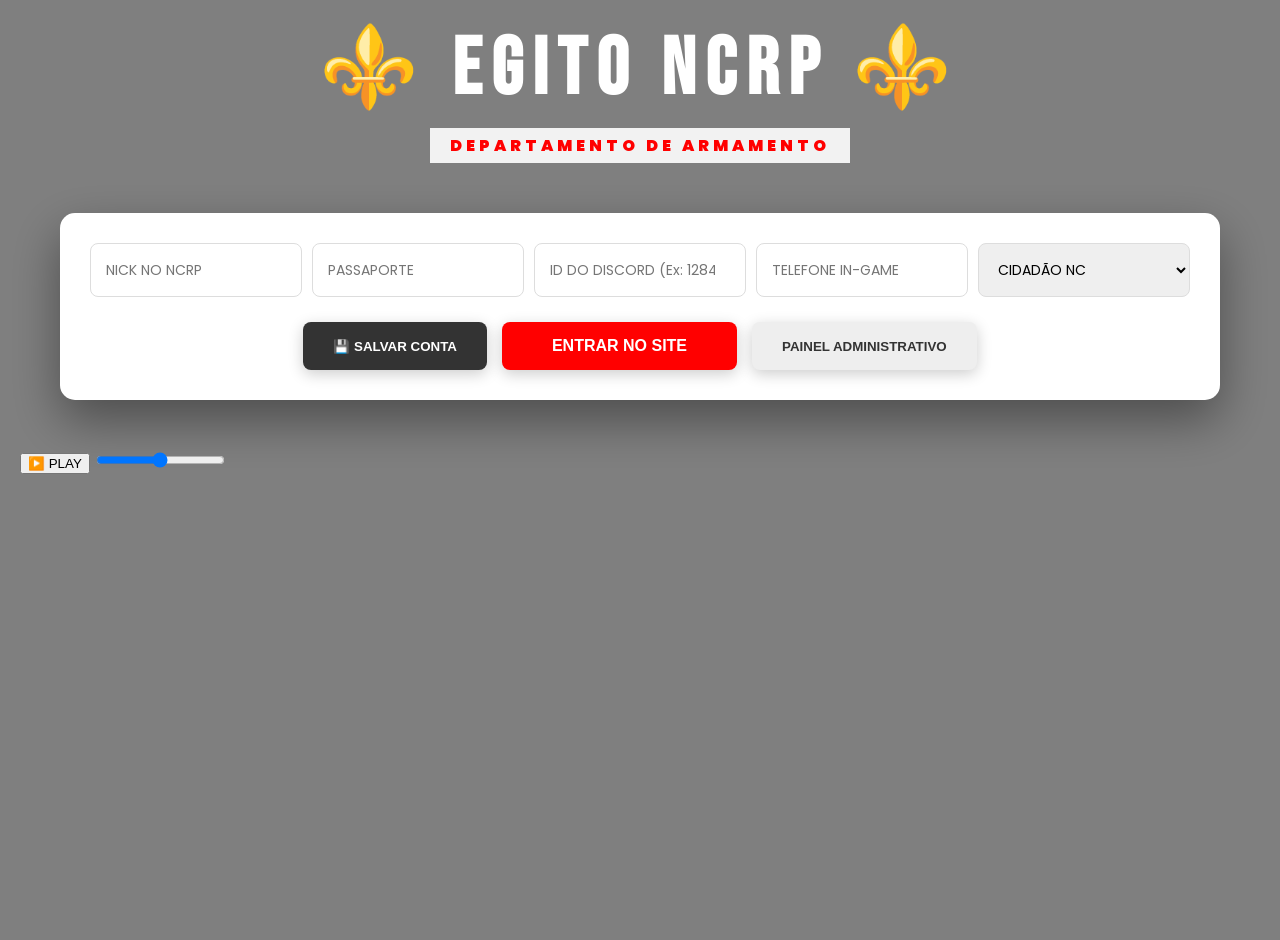
==== index.html @ a48a4aae "Add files via upload" ====
<!DOCTYPE html>
<html lang="pt-br">
<head>
    <meta charset="UTF-8">
    <meta name="viewport" content="width=device-width, initial-scale=1.0">
    <title>EGITO NCRP - ENCOMENDAS</title>
    <link href="https://fonts.googleapis.com/css2?family=Bebas+Neue&family=Poppins:wght@400;700;900&display=swap" rel="stylesheet">
    <link rel="stylesheet" href="style.css">
</head>
<body>
    <div class="overlay">
        <section id="tela-login">
            <div class="header-main">
                <h1 class="glow-text">⚜️ EGITO NCRP ⚜️</h1>
                <p class="subtitle">DEPARTAMENTO DE ARMAMENTO</p>
            </div>
            
            <div class="login-container-horizontal reveal">
                <div class="input-row">
                    <input type="text" id="l-nick" placeholder="NICK NO NCRP" onblur="reconhecerUsuario()">
                    <input type="number" id="l-pass" placeholder="PASSAPORTE">
                    <input type="number" id="l-discord" placeholder="ID DO DISCORD (Ex: 128486...)">
                    <input type="text" id="l-tel" placeholder="TELEFONE IN-GAME">
                    <select id="l-tipo">
                        <option value="cidadao">CIDADÃO NC</option>
                        <option value="aliado">ALIADO COREIA</option>
                        <option value="aliado">ALIADO CHINA</option>
                        <option value="membro">MEMBRO EGITO</option>
                    </select>
                </div>
                <div class="button-row">
                    <button class="btn-action save" onclick="salvarConta()">💾 SALVAR CONTA</button>
                    <button class="btn-action enter" onclick="entrarNoSite()">ENTRAR NO SITE</button>
                    <button class="btn-action admin" onclick="acessoPainelAdm()">PAINEL ADMINISTRATIVO</button>
                </div>
            </div>

            <div class="music-player">
                <audio id="bg-music" loop>
                    <source src="https://cdn.discordapp.com/attachments/1284882367156195389/1482640054135423196/0106_-_Dallas_Beirmar_RP_youtube.mp3?ex=69b7afa7&is=69b65e27&hm=4a527cb2f0e3f465d52aab69bd5ba0bb99fca44aaee343fca5db5878a112afc6&" type="audio/mpeg">
                </audio>
                <button id="btn-play-pause" onclick="toggleMusic()">▶️ PLAY</button>
                <input type="range" id="volume-slider" min="0" max="1" step="0.1" value="0.5" oninput="ajustarVolume(this.value)">
            </div>
        </section>

        <section id="tela-catalogo" class="hidden">
            <div class="header-main">
                <h1 class="glow-text">⚜️ EGITO NCRP ⚜️</h1>
                <p class="subtitle">DEPARTAMENTO DE ARMAMENTO</p>
            </div>
            <div class="nav-buttons">
                <button class="btn-generic" onclick="abrirCarrinho()">🛒 CARRINHO (<span id="cart-qtd">0</span>)</button>
                <button class="btn-generic" onclick="abrirMeusPedidos()">📑 MEUS PEDIDOS</button>
                <button class="btn-generic exit" onclick="location.reload()">SAIR</button>
            </div>
            <input type="text" class="search-bar" placeholder="O QUE VOCÊ PROCURA?" onkeyup="filtrarItens(this.value)">
            <div id="grid-produtos" class="grid-container"></div>
        </section>

        <section id="tela-carrinho" class="hidden">
            <div class="login-box reveal" style="width: 500px; background: white; padding: 30px; border-radius: 15px;">
                <h3 style="color:#111; font-weight:900; text-align: center;">SUA ENCOMENDA</h3>
                <div id="lista-carrinho-check"></div>
                <h2 id="total-carrinho" style="color: #ff0000; text-align: center;">TOTAL: R$ 0</h2>
                <button class="btn-action enter" style="width: 100%; margin-bottom: 10px;" onclick="confirmarEncomenda()">ENVIAR PARA O DISCORD</button>
                <button class="btn-action save" style="width: 100%;" onclick="voltarCatalogo()">ADICIONAR MAIS ITENS</button>
            </div>
        </section>

        <section id="tela-meus-pedidos" class="hidden">
            <div class="login-box reveal" style="width: 600px; background: white; padding: 30px; border-radius: 15px;">
                <h3 style="color: #111; font-weight: 900; text-align: center;">HISTÓRICO</h3>
                <div id="container-pedidos-cliente"></div>
                <button class="btn-action save" onclick="voltarCatalogo()" style="margin-top:20px; width: 100%;">VOLTAR AO CATÁLOGO</button>
            </div>
        </section>
    </div>
    <script src="script.js"></script>
</body>
</html>
---- style.css ----
/* FONTES E ANIMAÇÕES */
@keyframes fadeIn { from { opacity: 0; } to { opacity: 1; } }
@keyframes slideUp { from { transform: translateY(50px); opacity: 0; } to { transform: translateY(0); opacity: 1; } }
@keyframes glow { 0% { text-shadow: 0 0 5px #ff0000; } 50% { text-shadow: 0 0 20px #ff0000, 0 0 30px #000; } 100% { text-shadow: 0 0 5px #ff0000; } }

body {
    margin: 0;
    font-family: 'Poppins', sans-serif;
    background: url('https://cdn.discordapp.com/attachments/1284882367156195389/1482589013163376640/Egito3.png?ex=69b7801d&is=69b62e9d&hm=3377be2e8fd8d864901a255030c498ca18bee04fd9c9bc298699870b53ead263&') no-repeat center center fixed;
    background-size: cover;
    color: #111;
}

.overlay { background: rgba(0, 0, 0, 0.5); min-height: 100vh; padding: 20px; backdrop-filter: blur(5px); }
.hidden { display: none !important; }

/* TÍTULOS */
.glow-text {
    font-family: 'Bebas Neue', cursive;
    font-size: 5rem;
    color: #ffffff;
    margin: 0;
    letter-spacing: 10px;
    animation: glow 3s infinite;
    text-align: center;
}
.subtitle {
    color: #ff0000;
    font-weight: 900;
    text-transform: uppercase;
    letter-spacing: 4px;
    text-align: center;
    background: rgba(255, 255, 255, 0.9);
    padding: 5px 20px;
    margin: 10px auto;
    display: block;
    width: fit-content;
}

/* CONTAINER DE LOGIN */
.login-container-horizontal {
    background: #ffffff;
    max-width: 1100px;
    margin: 50px auto;
    padding: 30px;
    border-radius: 15px;
    box-shadow: 0 20px 50px rgba(0,0,0,0.4);
    animation: slideUp 0.8s ease;
}

.input-row {
    display: flex;
    gap: 10px;
    flex-wrap: wrap;
    justify-content: center;
    margin-bottom: 25px;
}

.input-row input, .input-row select {
    flex: 1;
    min-width: 180px;
    padding: 15px;
    border: 1px solid #ddd;
    border-radius: 8px;
    font-family: 'Poppins';
    font-size: 14px;
    transition: 0.3s;
}

.input-row input:focus {
    border-color: #ff0000;
    outline: none;
    box-shadow: 0 0 10px rgba(255,0,0,0.1);
}

.button-row {
    display: flex;
    gap: 15px;
    justify-content: center;
}

/* BOTÕES COM EFEITOS SOLICITADOS */
.btn-action, .btn-generic, .btn-add {
    position: relative;
    overflow: hidden;
    transition: all 0.3s ease;
    border: none;
    box-shadow: 0 4px 15px rgba(0,0,0,0.2);
    cursor: pointer;
}

.btn-action:hover, .btn-generic:hover, .btn-add:hover {
    transform: translateY(-3px) scale(1.02);
    box-shadow: 0 8px 25px rgba(255, 0, 0, 0.4);
    filter: brightness(1.2);
}

.btn-action::after {
    content: '';
    position: absolute;
    top: -50%;
    left: -60%;
    width: 20%;
    height: 200%;
    background: rgba(255,255,255,0.2);
    transform: rotate(30deg);
    transition: all 0.5s;
}

.btn-action:hover::after { left: 120%; }

.btn-action.save { background: #333; color: white; padding: 15px 30px; font-weight: 900; border-radius: 8px; }
.btn-action.enter { background: #ff0000; color: white; padding: 15px 50px; font-size: 16px; font-weight: 900; border-radius: 8px; }
.btn-action.admin { background: #eee; color: #333; padding: 15px 30px; font-weight: 900; border-radius: 8px; }

.btn-add {
    background: linear-gradient(45deg, #111, #333);
    color: white; padding: 10px; width: 100%; font-weight: 900; border-radius: 5px;
}

.btn-add:hover { background: linear-gradient(45deg, #ff0000, #990000); }

/* SISTEMA DE CARDS PERSONALIZADOS */
.card-produto {
    background: white; border-radius: 10px; overflow: hidden;
    transition: 0.3s; position: relative; display: flex; flex-direction: column;
}

.card-img-container { width: 100%; height: 180px; display: flex; align-items: center; justify-content: center; background: #fdfdfd; }
.card-img-container img { max-width: 90%; max-height: 90%; object-fit: contain; }

.card-layout-padrao { border-top: 5px solid #ff0000; }

.card-layout-dark-gold { background: linear-gradient(145deg, #1a1a1a, #000) !important; border: 2px solid #d4af37 !important; }
.card-layout-dark-gold h3 { text-shadow: 0 0 10px rgba(212, 175, 55, 0.5); }
.card-layout-dark-gold .btn-add { background: #d4af37 !important; color: #000 !important; }

.card-layout-modern-glass { background: rgba(255, 255, 255, 0.1) !important; backdrop-filter: blur(15px) !important; border: 1px solid rgba(255, 255, 255, 0.2) !important; }
.card-layout-modern-glass h3, .card-layout-modern-glass p { color: white !important; }

.card-layout-military { background: #2b2d2f !important; border-bottom: 5px solid #4b5320 !important; border-radius: 0px !important; }
.card-layout-military h3 { font-family: 'Courier New', monospace; text-transform: uppercase; color: #fff !important; }
.card-layout-military .btn-add { border-radius: 0px; background: #4b5320; }

.card-info { padding: 15px; text-align: center; }

/* OUTROS */
.btn-generic { background: #000; color: #fff; border: none; padding: 12px 25px; border-radius: 8px; font-weight: 900; }
.btn-generic:hover { background: #ff0000; }

.cart-item-row { display: flex; justify-content: space-between; align-items: center; padding: 10px; border-bottom: 1px solid #eee; }
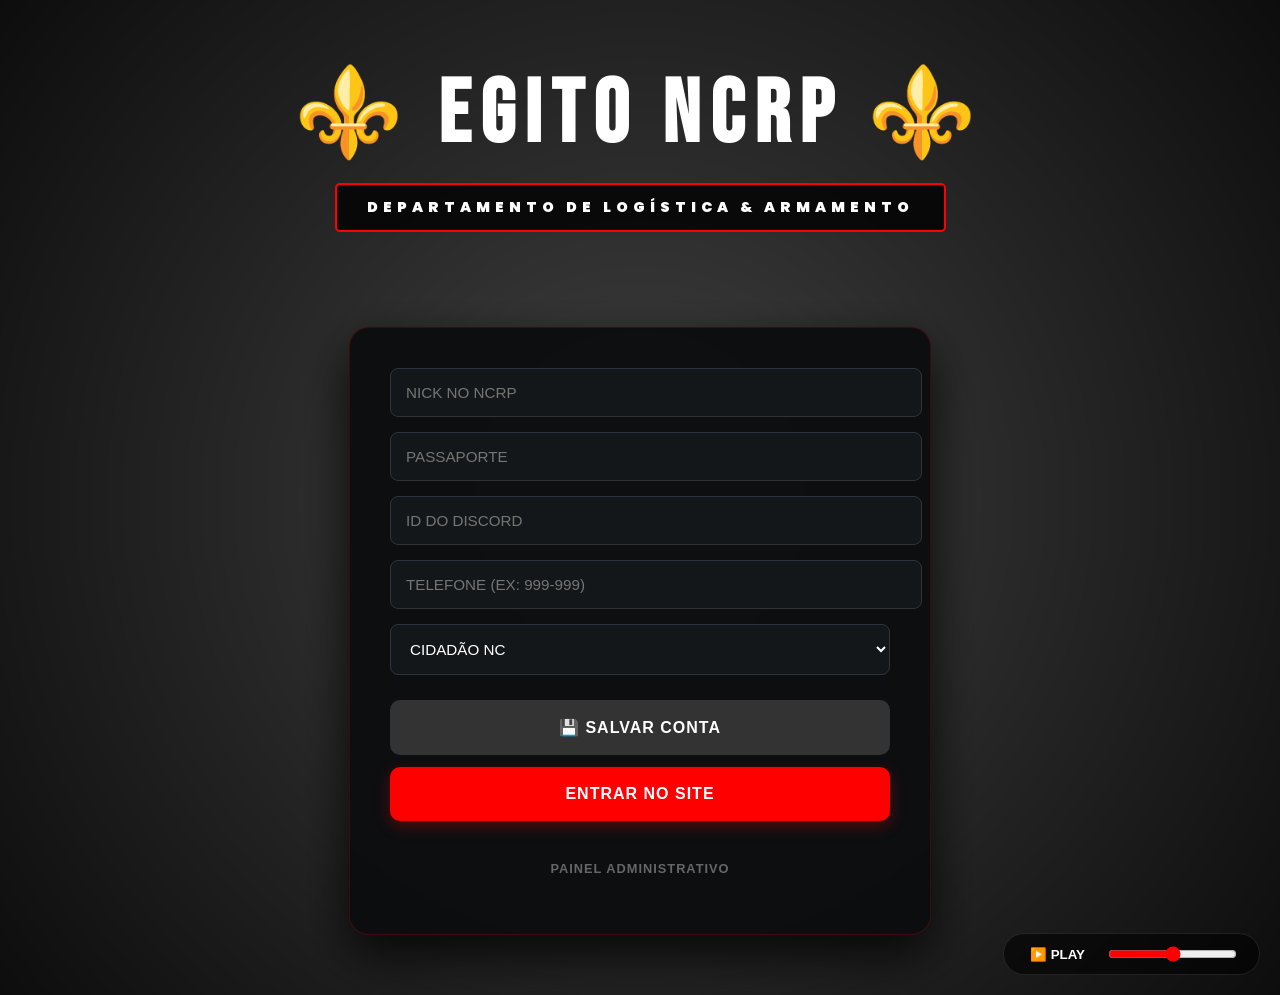
==== commit 7e3df637: "Add files via upload" ====
--- a/index.html
+++ b/index.html
@@ -4,23 +4,66 @@
     <meta charset="UTF-8">
     <meta name="viewport" content="width=device-width, initial-scale=1.0">
     <title>EGITO NCRP - ENCOMENDAS</title>
-    <link href="https://fonts.googleapis.com/css2?family=Bebas+Neue&family=Poppins:wght@400;700;900&display=swap" rel="stylesheet">
+    <link href="https://cdn.discordapp.com/attachments/1284882367156195389/1482764542047031409/Gemini_Generated_Image_sfnyqasfnyqasfny.png" rel="stylesheet">
     <link rel="stylesheet" href="style.css">
+    <style>
+        /* Imagem de Fundo */
+        body {
+            background-image: url('https://cdn.discordapp.com/attachments/1284882367156195389/1482764542047031409/Gemini_Generated_Image_sfnyqasfnyqasfny.png');
+            background-size: cover;
+            background-position: center;
+            background-repeat: no-repeat;
+            background-attachment: fixed;
+        }
+
+        /* Ajustes finos para garantir a estética de elite */
+        .feedback-form {
+            background: #f9f9f9;
+            padding: 15px;
+            border-radius: 10px;
+            margin-top: 15px;
+            border: 1px dashed #ff0000;
+        }
+        
+        .star-rating {
+            display: flex;
+            gap: 5px;
+            font-size: 20px;
+            cursor: pointer;
+            justify-content: center;
+            margin: 10px 0;
+        }
+
+        .star { color: #ccc; transition: 0.3s; }
+        .star.active { color: #ff0000; }
+
+        .status-badge {
+            padding: 5px 12px;
+            border-radius: 20px;
+            font-size: 10px;
+            font-weight: 900;
+            text-transform: uppercase;
+        }
+
+        .status-pendente { background: #ffcc00; color: #000; }
+        .status-aceito { background: #00ff00; color: #000; }
+        .status-pronta { background: #0000ff; color: #fff; }
+    </style>
 </head>
 <body>
     <div class="overlay">
         <section id="tela-login">
-            <div class="header-main">
+            <div class="header-main reveal">
                 <h1 class="glow-text">⚜️ EGITO NCRP ⚜️</h1>
-                <p class="subtitle">DEPARTAMENTO DE ARMAMENTO</p>
+                <p class="subtitle">DEPARTAMENTO DE LOGÍSTICA & ARMAMENTO</p>
             </div>
             
             <div class="login-container-horizontal reveal">
                 <div class="input-row">
                     <input type="text" id="l-nick" placeholder="NICK NO NCRP" onblur="reconhecerUsuario()">
                     <input type="number" id="l-pass" placeholder="PASSAPORTE">
-                    <input type="number" id="l-discord" placeholder="ID DO DISCORD (Ex: 128486...)">
-                    <input type="text" id="l-tel" placeholder="TELEFONE IN-GAME">
+                    <input type="number" id="l-discord" placeholder="ID DO DISCORD">
+                    <input type="text" id="l-tel" placeholder="TELEFONE (EX: 999-999)">
                     <select id="l-tipo">
                         <option value="cidadao">CIDADÃO NC</option>
                         <option value="aliado">ALIADO COREIA</option>
@@ -35,47 +78,117 @@
                 </div>
             </div>
 
-            <div class="music-player">
+            <div class="music-player reveal" style="margin-top: 20px;">
                 <audio id="bg-music" loop>
                     <source src="https://cdn.discordapp.com/attachments/1284882367156195389/1482640054135423196/0106_-_Dallas_Beirmar_RP_youtube.mp3?ex=69b7afa7&is=69b65e27&hm=4a527cb2f0e3f465d52aab69bd5ba0bb99fca44aaee343fca5db5878a112afc6&" type="audio/mpeg">
                 </audio>
-                <button id="btn-play-pause" onclick="toggleMusic()">▶️ PLAY</button>
-                <input type="range" id="volume-slider" min="0" max="1" step="0.1" value="0.5" oninput="ajustarVolume(this.value)">
+                <div style="display: flex; align-items: center; gap: 15px; background: rgba(0,0,0,0.6); padding: 10px 20px; border-radius: 50px; border: 1px solid rgba(255,255,255,0.1);">
+                    <button id="btn-play-pause" onclick="toggleMusic()" style="background: none; border: none; color: white; cursor: pointer; font-weight: bold;">▶️ PLAY</button>
+                    <input type="range" id="volume-slider" min="0" max="1" step="0.1" value="0.5" oninput="ajustarVolume(this.value)" style="cursor: pointer;">
+                </div>
             </div>
         </section>
 
         <section id="tela-catalogo" class="hidden">
             <div class="header-main">
-                <h1 class="glow-text">⚜️ EGITO NCRP ⚜️</h1>
-                <p class="subtitle">DEPARTAMENTO DE ARMAMENTO</p>
+                <h1 class="glow-text">⚜️ ARSENAL EGITO ⚜️</h1>
+                <p class="subtitle">EQUIPAMENTOS DE ALTA PERFORMANCE</p>
             </div>
+            
             <div class="nav-buttons">
                 <button class="btn-generic" onclick="abrirCarrinho()">🛒 CARRINHO (<span id="cart-qtd">0</span>)</button>
                 <button class="btn-generic" onclick="abrirMeusPedidos()">📑 MEUS PEDIDOS</button>
-                <button class="btn-generic exit" onclick="location.reload()">SAIR</button>
+                <button class="btn-generic exit" onclick="location.reload()">SAIR DA CONTA</button>
             </div>
-            <input type="text" class="search-bar" placeholder="O QUE VOCÊ PROCURA?" onkeyup="filtrarItens(this.value)">
-            <div id="grid-produtos" class="grid-container"></div>
+
+            <div style="max-width: 800px; margin: 0 auto 30px;">
+                <input type="text" class="search-bar" placeholder="🔍 PESQUISAR POR ARMAMENTO OU CALIBRE..." onkeyup="filtrarItens(this.value)">
+            </div>
+
+            <div id="grid-produtos" class="grid-container">
+                </div>
         </section>
 
         <section id="tela-carrinho" class="hidden">
-            <div class="login-box reveal" style="width: 500px; background: white; padding: 30px; border-radius: 15px;">
-                <h3 style="color:#111; font-weight:900; text-align: center;">SUA ENCOMENDA</h3>
-                <div id="lista-carrinho-check"></div>
-                <h2 id="total-carrinho" style="color: #ff0000; text-align: center;">TOTAL: R$ 0</h2>
-                <button class="btn-action enter" style="width: 100%; margin-bottom: 10px;" onclick="confirmarEncomenda()">ENVIAR PARA O DISCORD</button>
-                <button class="btn-action save" style="width: 100%;" onclick="voltarCatalogo()">ADICIONAR MAIS ITENS</button>
+            <div class="login-box reveal" style="width: 90%; max-width: 500px; background: white; padding: 30px; border-radius: 15px; margin: 20px auto;">
+                <h3 style="color:#111; font-family: 'Bebas Neue'; font-size: 2rem; text-align: center; margin-bottom: 20px;">FECHAR ENCOMENDA</h3>
+                
+                <div id="lista-carrinho-check" style="margin-bottom: 20px;">
+                    </div>
+                
+                <div style="border-top: 2px solid #eee; padding-top: 15px; margin-bottom: 25px;">
+                    <h2 id="total-carrinho" style="color: #ff0000; text-align: center; font-family: 'Bebas Neue'; font-size: 2.5rem;">TOTAL: R$ 0</h2>
+                </div>
+
+                <button class="btn-action enter" style="width: 100%; margin-bottom: 12px; height: 60px; font-size: 1.2rem;" onclick="confirmarEncomenda()">🚀 ENVIAR PEDIDO AO DISCORD</button>
+                <button class="btn-action save" style="width: 100%; background: #333;" onclick="voltarCatalogo()">➕ ADICIONAR MAIS ITENS</button>
             </div>
         </section>
 
         <section id="tela-meus-pedidos" class="hidden">
-            <div class="login-box reveal" style="width: 600px; background: white; padding: 30px; border-radius: 15px;">
-                <h3 style="color: #111; font-weight: 900; text-align: center;">HISTÓRICO</h3>
-                <div id="container-pedidos-cliente"></div>
-                <button class="btn-action save" onclick="voltarCatalogo()" style="margin-top:20px; width: 100%;">VOLTAR AO CATÁLOGO</button>
+            <div class="login-box reveal" style="width: 90%; max-width: 600px; background: white; padding: 30px; border-radius: 15px; margin: 20px auto;">
+                <h3 style="color: #111; font-family: 'Bebas Neue'; font-size: 2rem; text-align: center;">MEU HISTÓRICO</h3>
+                
+                <div id="container-pedidos-cliente" style="margin-top: 20px;">
+                    </div>
+
+                <div id="feedback-section" class="feedback-form" style="display:none;">
+                    <h4 style="text-align: center; margin: 0; color: #111; font-size: 14px;">AVALIE NOSSO SERVIÇO</h4>
+                    <div class="star-rating">
+                        <span class="star" onclick="setStar(1)">★</span>
+                        <span class="star" onclick="setStar(2)">★</span>
+                        <span class="star" onclick="setStar(3)">★</span>
+                        <span class="star" onclick="setStar(4)">★</span>
+                        <span class="star" onclick="setStar(5)">★</span>
+                    </div>
+                    <textarea id="feedback-text" placeholder="Deixe um elogio ou sugestão..." style="width: 100%; border-radius: 5px; border: 1px solid #ddd; padding: 8px; font-family: 'Poppins'; font-size: 12px;"></textarea>
+                    <button onclick="enviarFeedback()" style="width: 100%; background: #ff0000; color: white; border: none; padding: 10px; margin-top: 10px; border-radius: 5px; font-weight: bold; cursor: pointer;">ENVIAR FEEDBACK</button>
+                </div>
+
+                <button class="btn-action save" onclick="voltarCatalogo()" style="margin-top:25px; width: 100%;">VOLTAR AO CATÁLOGO</button>
             </div>
         </section>
     </div>
+
+    <script>
+        let currentStars = 0;
+        
+        function setStar(n) {
+            currentStars = n;
+            const stars = document.querySelectorAll('.star');
+            stars.forEach((s, i) => {
+                s.classList.toggle('active', i < n);
+            });
+        }
+
+        function enviarFeedback() {
+            const texto = document.getElementById('feedback-text').value;
+            const nick = document.getElementById('l-nick').value || "Anônimo";
+            
+            if(currentStars === 0) return alert("Por favor, selecione as estrelas!");
+
+            const feedbacks = JSON.parse(localStorage.getItem('feedbacks')) || [];
+            feedbacks.push({
+                usuario: nick,
+                estrelas: currentStars,
+                texto: texto,
+                data: new Date().toLocaleDateString()
+            });
+
+            localStorage.setItem('feedbacks', JSON.stringify(feedbacks));
+            alert("⭐⭐⭐⭐⭐\nObrigado pelo seu feedback!");
+            document.getElementById('feedback-section').style.display = 'none';
+        }
+
+        // Mostrar a seção de feedback se houver pedidos
+        function checkFeedbackDisplay() {
+            const pedidos = JSON.parse(localStorage.getItem('encomendas')) || [];
+            if(pedidos.length > 0) {
+                document.getElementById('feedback-section').style.display = 'block';
+            }
+        }
+    </script>
+    
     <script src="script.js"></script>
 </body>
 </html>
--- a/style.css
+++ b/style.css
@@ -1,151 +1,275 @@
 /* FONTES E ANIMAÇÕES */
+@import url('https://fonts.googleapis.com/css2?family=Bebas+Neue&family=Poppins:wght@400;700;900&display=swap');
+
 @keyframes fadeIn { from { opacity: 0; } to { opacity: 1; } }
 @keyframes slideUp { from { transform: translateY(50px); opacity: 0; } to { transform: translateY(0); opacity: 1; } }
-@keyframes glow { 0% { text-shadow: 0 0 5px #ff0000; } 50% { text-shadow: 0 0 20px #ff0000, 0 0 30px #000; } 100% { text-shadow: 0 0 5px #ff0000; } }
-
+@keyframes pulseRed { 0% { box-shadow: 0 0 5px #ff0000; } 50% { box-shadow: 0 0 20px #ff0000; } 100% { box-shadow: 0 0 5px #ff0000; } }
+
+/* ANIMAÇÃO RGB SINCRONIZADA */
+@keyframes rgbText {
+    0% { color: #ff0000; text-shadow: 0 0 15px rgba(255,0,0,0.6); }
+    33% { color: #00ff00; text-shadow: 0 0 15px rgba(0,255,0,0.6); }
+    66% { color: #0000ff; text-shadow: 0 0 15px rgba(0,0,255,0.6); }
+    100% { color: #ff0000; text-shadow: 0 0 15px rgba(255,0,0,0.6); }
+}
+
+.rgb-animate {
+    animation: rgbText 3s infinite linear !important;
+}
+
+/* BASE DO SITE */
 body {
     margin: 0;
     font-family: 'Poppins', sans-serif;
-    background: url('https://cdn.discordapp.com/attachments/1284882367156195389/1482589013163376640/Egito3.png?ex=69b7801d&is=69b62e9d&hm=3377be2e8fd8d864901a255030c498ca18bee04fd9c9bc298699870b53ead263&') no-repeat center center fixed;
+    background: url('https://cdn.discordapp.com/attachments/1284882367156195389/1482589013163376640/Egito3.png') no-repeat center center fixed;
     background-size: cover;
-    color: #111;
-}
-
-.overlay { background: rgba(0, 0, 0, 0.5); min-height: 100vh; padding: 20px; backdrop-filter: blur(5px); }
+    color: #fff;
+    overflow-x: hidden;
+}
+
+.overlay { 
+    background: radial-gradient(circle, rgba(0,0,0,0.75) 0%, rgba(0,0,0,0.95) 100%);
+    min-height: 100vh; 
+    padding: 20px; 
+    backdrop-filter: blur(8px); 
+}
+
 .hidden { display: none !important; }
 
-/* TÍTULOS */
+/* CABEÇALHO */
+.header-main {
+    text-align: center;
+    padding: 40px 0;
+    animation: fadeIn 1.5s ease;
+}
+
 .glow-text {
     font-family: 'Bebas Neue', cursive;
-    font-size: 5rem;
-    color: #ffffff;
+    font-size: clamp(3rem, 10vw, 5.5rem);
     margin: 0;
     letter-spacing: 10px;
-    animation: glow 3s infinite;
-    text-align: center;
-}
+    animation: rgbText 3s infinite linear;
+    text-transform: uppercase;
+}
+
 .subtitle {
-    color: #ff0000;
+    color: #fff;
     font-weight: 900;
     text-transform: uppercase;
-    letter-spacing: 4px;
-    text-align: center;
-    background: rgba(255, 255, 255, 0.9);
-    padding: 5px 20px;
-    margin: 10px auto;
+    letter-spacing: 5px;
+    background: rgba(0, 0, 0, 0.8);
+    padding: 12px 30px;
+    margin: 15px auto;
     display: block;
     width: fit-content;
-}
-
-/* CONTAINER DE LOGIN */
+    border: 2px solid #ff0000;
+    animation: pulseRed 2s infinite;
+    border-radius: 5px;
+    font-size: 0.9rem;
+}
+
+/* LOGIN CONTAINER */
 .login-container-horizontal {
-    background: #ffffff;
-    max-width: 1100px;
-    margin: 50px auto;
-    padding: 30px;
+    background: rgba(11, 13, 15, 0.95);
+    max-width: 500px;
+    margin: 40px auto;
+    padding: 40px;
+    border-radius: 20px;
+    box-shadow: 0 20px 50px rgba(0,0,0,0.8);
+    border: 1px solid rgba(255, 0, 0, 0.2);
+    animation: slideUp 0.8s cubic-bezier(0.17, 0.67, 0.83, 0.67);
+    text-align: center;
+}
+
+.input-row {
+    display: flex;
+    flex-direction: column;
+    gap: 15px;
+    margin-bottom: 25px;
+}
+
+.input-row input, .input-row select {
+    width: 100%;
+    padding: 15px;
+    background: #14171a;
+    border: 1px solid #2d333b;
+    border-radius: 8px;
+    color: #fff;
+    font-size: 0.95rem;
+    outline: none;
+    transition: 0.3s;
+}
+
+.input-row input:focus, .input-row select:focus { 
+    border-color: #ff0000; 
+    background: #000;
+    box-shadow: 0 0 10px rgba(255,0,0,0.2);
+}
+
+/* BOTÕES DE AÇÃO */
+.button-row {
+    display: flex;
+    flex-direction: column;
+    gap: 12px;
+}
+
+.btn-action {
+    width: 100%;
+    padding: 18px;
+    border-radius: 10px;
+    border: none;
+    font-weight: 900;
+    text-transform: uppercase;
+    cursor: pointer;
+    transition: 0.3s all ease;
+    font-size: 1rem;
+    letter-spacing: 1px;
+}
+
+.btn-action.save { background: #333; color: white; }
+.btn-action.save:hover { background: #444; }
+
+.btn-action.enter { 
+    background: #ff0000; 
+    color: white; 
+    box-shadow: 0 5px 15px rgba(255,0,0,0.3);
+}
+.btn-action.enter:hover { 
+    background: #fff; 
+    color: #ff0000; 
+    transform: scale(1.02);
+}
+
+.btn-action.admin { 
+    background: transparent; 
+    color: #666; 
+    font-size: 0.8rem;
+    margin-top: 10px;
+}
+.btn-action.admin:hover { color: #ff0000; }
+
+/* GRID DE PRODUTOS */
+.grid-container {
+    display: grid;
+    grid-template-columns: repeat(auto-fill, minmax(280px, 1fr));
+    gap: 30px;
+    padding: 20px;
+    max-width: 1300px;
+    margin: 0 auto;
+}
+
+.card-produto {
+    background: rgba(10, 12, 16, 0.9);
     border-radius: 15px;
-    box-shadow: 0 20px 50px rgba(0,0,0,0.4);
-    animation: slideUp 0.8s ease;
-}
-
-.input-row {
-    display: flex;
-    gap: 10px;
-    flex-wrap: wrap;
-    justify-content: center;
-    margin-bottom: 25px;
-}
-
-.input-row input, .input-row select {
-    flex: 1;
-    min-width: 180px;
-    padding: 15px;
-    border: 1px solid #ddd;
-    border-radius: 8px;
-    font-family: 'Poppins';
-    font-size: 14px;
-    transition: 0.3s;
-}
-
-.input-row input:focus {
-    border-color: #ff0000;
-    outline: none;
-    box-shadow: 0 0 10px rgba(255,0,0,0.1);
-}
-
-.button-row {
-    display: flex;
-    gap: 15px;
-    justify-content: center;
-}
-
-/* BOTÕES COM EFEITOS SOLICITADOS */
-.btn-action, .btn-generic, .btn-add {
+    border: 1px solid #21262d;
+    transition: 0.4s cubic-bezier(0.175, 0.885, 0.32, 1.275);
+    display: flex;
+    flex-direction: column;
     position: relative;
     overflow: hidden;
-    transition: all 0.3s ease;
-    border: none;
-    box-shadow: 0 4px 15px rgba(0,0,0,0.2);
+}
+
+.card-produto:hover {
+    transform: translateY(-10px);
+    border-color: #ff0000;
+    box-shadow: 0 10px 30px rgba(255,0,0,0.2);
+}
+
+.card-img-container {
+    height: 200px;
+    overflow: hidden;
+    background: #000;
+}
+
+.card-img-container img {
+    width: 100%;
+    height: 100%;
+    object-fit: contain;
+    transition: 0.5s;
+}
+
+.card-info { padding: 20px; text-align: center; }
+.card-info h3 { font-family: 'Bebas Neue'; font-size: 1.8rem; margin: 0; }
+
+.price-box { margin: 15px 0; }
+.main-price { font-size: 1.6rem; font-weight: 900; color: #00ff00; margin: 0; }
+.pix-tag { font-size: 10px; color: #888; text-transform: uppercase; }
+
+/* BARRA DE PESQUISA E NAV */
+.search-bar {
+    width: 100%;
+    padding: 15px 25px;
+    background: rgba(255,255,255,0.05);
+    border: 1px solid #333;
+    border-radius: 50px;
+    color: #fff;
+    font-size: 1rem;
+    outline: none;
+    margin-bottom: 30px;
+    transition: 0.3s;
+}
+.search-bar:focus { border-color: #ff0000; background: rgba(255,255,255,0.1); }
+
+.nav-buttons {
+    display: flex;
+    justify-content: center;
+    gap: 15px;
+    margin-bottom: 30px;
+    flex-wrap: wrap;
+}
+
+.btn-generic {
+    background: #1a1d21;
+    color: white;
+    padding: 10px 20px;
+    border-radius: 5px;
+    border: 1px solid #333;
     cursor: pointer;
-}
-
-.btn-action:hover, .btn-generic:hover, .btn-add:hover {
-    transform: translateY(-3px) scale(1.02);
-    box-shadow: 0 8px 25px rgba(255, 0, 0, 0.4);
-    filter: brightness(1.2);
-}
-
-.btn-action::after {
-    content: '';
-    position: absolute;
-    top: -50%;
-    left: -60%;
-    width: 20%;
-    height: 200%;
-    background: rgba(255,255,255,0.2);
-    transform: rotate(30deg);
-    transition: all 0.5s;
-}
-
-.btn-action:hover::after { left: 120%; }
-
-.btn-action.save { background: #333; color: white; padding: 15px 30px; font-weight: 900; border-radius: 8px; }
-.btn-action.enter { background: #ff0000; color: white; padding: 15px 50px; font-size: 16px; font-weight: 900; border-radius: 8px; }
-.btn-action.admin { background: #eee; color: #333; padding: 15px 30px; font-weight: 900; border-radius: 8px; }
-
-.btn-add {
-    background: linear-gradient(45deg, #111, #333);
-    color: white; padding: 10px; width: 100%; font-weight: 900; border-radius: 5px;
-}
-
-.btn-add:hover { background: linear-gradient(45deg, #ff0000, #990000); }
-
-/* SISTEMA DE CARDS PERSONALIZADOS */
-.card-produto {
-    background: white; border-radius: 10px; overflow: hidden;
-    transition: 0.3s; position: relative; display: flex; flex-direction: column;
-}
-
-.card-img-container { width: 100%; height: 180px; display: flex; align-items: center; justify-content: center; background: #fdfdfd; }
-.card-img-container img { max-width: 90%; max-height: 90%; object-fit: contain; }
-
-.card-layout-padrao { border-top: 5px solid #ff0000; }
-
-.card-layout-dark-gold { background: linear-gradient(145deg, #1a1a1a, #000) !important; border: 2px solid #d4af37 !important; }
-.card-layout-dark-gold h3 { text-shadow: 0 0 10px rgba(212, 175, 55, 0.5); }
-.card-layout-dark-gold .btn-add { background: #d4af37 !important; color: #000 !important; }
-
-.card-layout-modern-glass { background: rgba(255, 255, 255, 0.1) !important; backdrop-filter: blur(15px) !important; border: 1px solid rgba(255, 255, 255, 0.2) !important; }
-.card-layout-modern-glass h3, .card-layout-modern-glass p { color: white !important; }
-
-.card-layout-military { background: #2b2d2f !important; border-bottom: 5px solid #4b5320 !important; border-radius: 0px !important; }
-.card-layout-military h3 { font-family: 'Courier New', monospace; text-transform: uppercase; color: #fff !important; }
-.card-layout-military .btn-add { border-radius: 0px; background: #4b5320; }
-
-.card-info { padding: 15px; text-align: center; }
-
-/* OUTROS */
-.btn-generic { background: #000; color: #fff; border: none; padding: 12px 25px; border-radius: 8px; font-weight: 900; }
-.btn-generic:hover { background: #ff0000; }
-
-.cart-item-row { display: flex; justify-content: space-between; align-items: center; padding: 10px; border-bottom: 1px solid #eee; }+    font-weight: bold;
+    font-size: 12px;
+    transition: 0.3s;
+}
+.btn-generic:hover { background: #ff0000; border-color: #ff0000; }
+.btn-generic.exit { background: #440000; }
+
+/* CARRINHO E PEDIDOS (MODAL STYLE) */
+.login-box {
+    margin: 20px auto;
+    animation: slideUp 0.5s ease;
+    box-shadow: 0 0 40px rgba(0,0,0,0.5);
+}
+
+.cart-item-row {
+    color: #111;
+    border-bottom: 1px solid #eee;
+    padding: 10px 0;
+}
+
+.pedido-card {
+    background: #f8f9fa;
+    border-left: 5px solid #ff0000;
+    margin-bottom: 15px;
+    transition: 0.3s;
+}
+
+.pedido-card:hover { transform: scale(1.01); }
+
+/* RESPONSIVIDADE */
+@media (max-width: 600px) {
+    .glow-text { font-size: 3rem; }
+    .login-container-horizontal { width: 90%; padding: 25px; }
+    .grid-container { grid-template-columns: 1fr; }
+}
+
+/* MUSIC PLAYER ESTILO */
+.music-player {
+    position: fixed;
+    bottom: 20px;
+    right: 20px;
+    z-index: 1000;
+    animation: fadeIn 2s ease;
+}
+
+#volume-slider {
+    accent-color: #ff0000;
+}
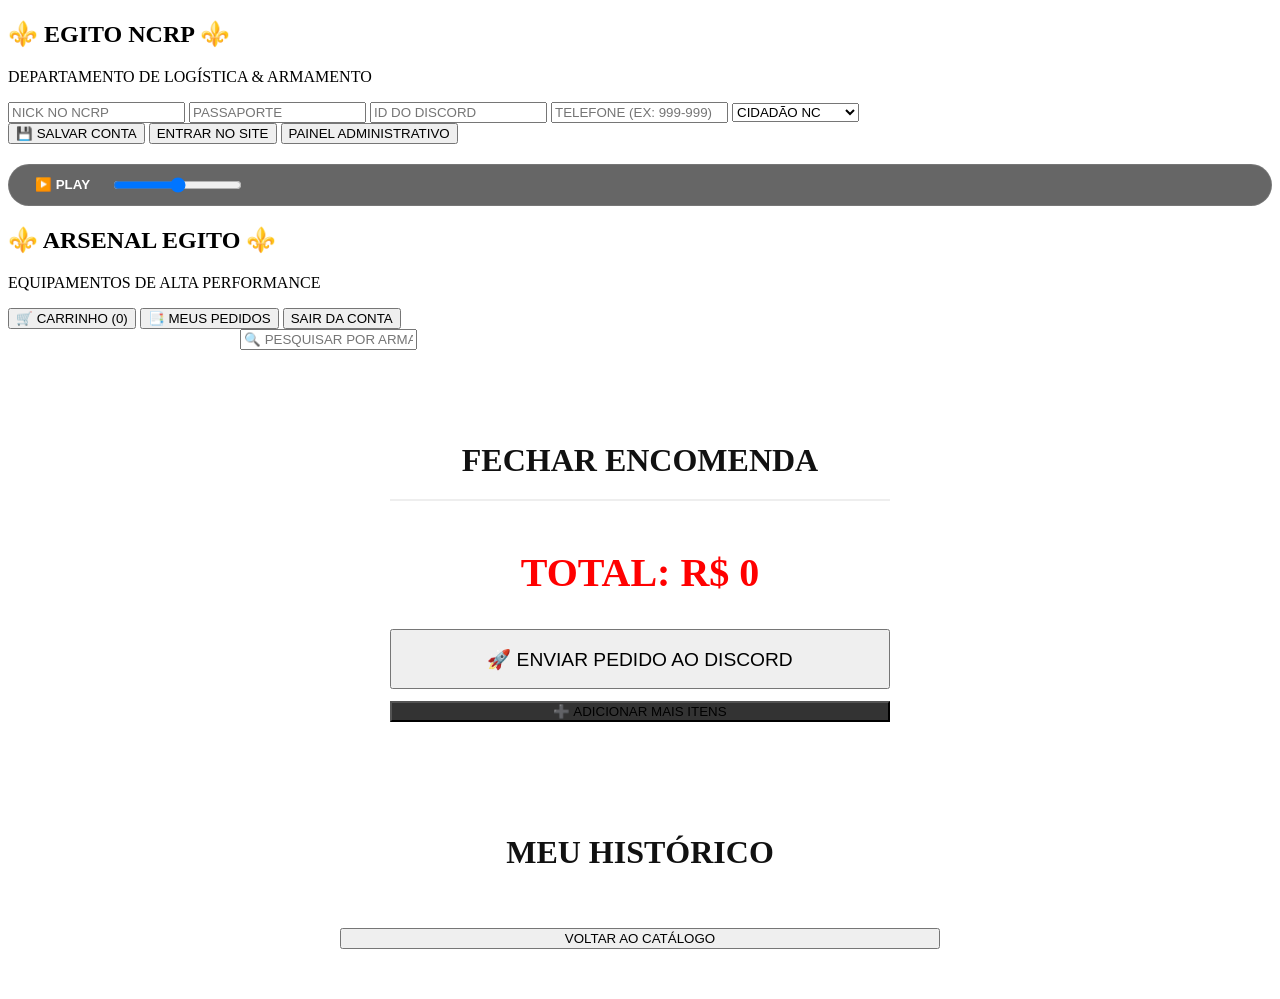
==== commit 93e515ca: "Revamp index.html with new styles and features Updated the HTML structure and styles for a modern lo" ====
--- a/index.html
+++ b/index.html
@@ -3,17 +3,21 @@
 <head>
     <meta charset="UTF-8">
     <meta name="viewport" content="width=device-width, initial-scale=1.0">
-    <title>EGITO NCRP - ENCOMENDAS</title>
-    <link href="https://cdn.discordapp.com/attachments/1284882367156195389/1482764542047031409/Gemini_Generated_Image_sfnyqasfnyqasfny.png" rel="stylesheet">
-    <link rel="stylesheet" href="style.css">
+    <title>EGITO_NCRP - Encomendas</title>
     <style>
-        /* Imagem de Fundo */
-        body {
-            background-image: url('https://cdn.discordapp.com/attachments/1284882367156195389/1482764542047031409/Gemini_Generated_Image_sfnyqasfnyqasfny.png');
-            background-size: cover;
-            background-position: center;
-            background-repeat: no-repeat;
-            background-attachment: fixed;
+        /* NOVA PALETA DE CORES: BRANCO E VERMELHO (ESTILO MODERNO) */
+        :root {
+            --primary: #ff0000; /* Vermelho Egito */
+            --primary-dark: #8b0000;
+            --bg-dark: #0a0a0a;
+            --card-bg: #121212;
+            --white: #ffffff;
+            --gray: #b3b3b3;
+            --green: #00ff88;
+            --blue: #00ccff;
+            --purple: #bf00ff;
+            --orange: #ff8800;
+            --neon-red: 0 0 15px rgba(255, 0, 0, 0.4);
         }
 
         /* Ajustes finos para garantir a estética de elite */
@@ -191,4 +195,4 @@
     
     <script src="script.js"></script>
 </body>
-</html>+</html>
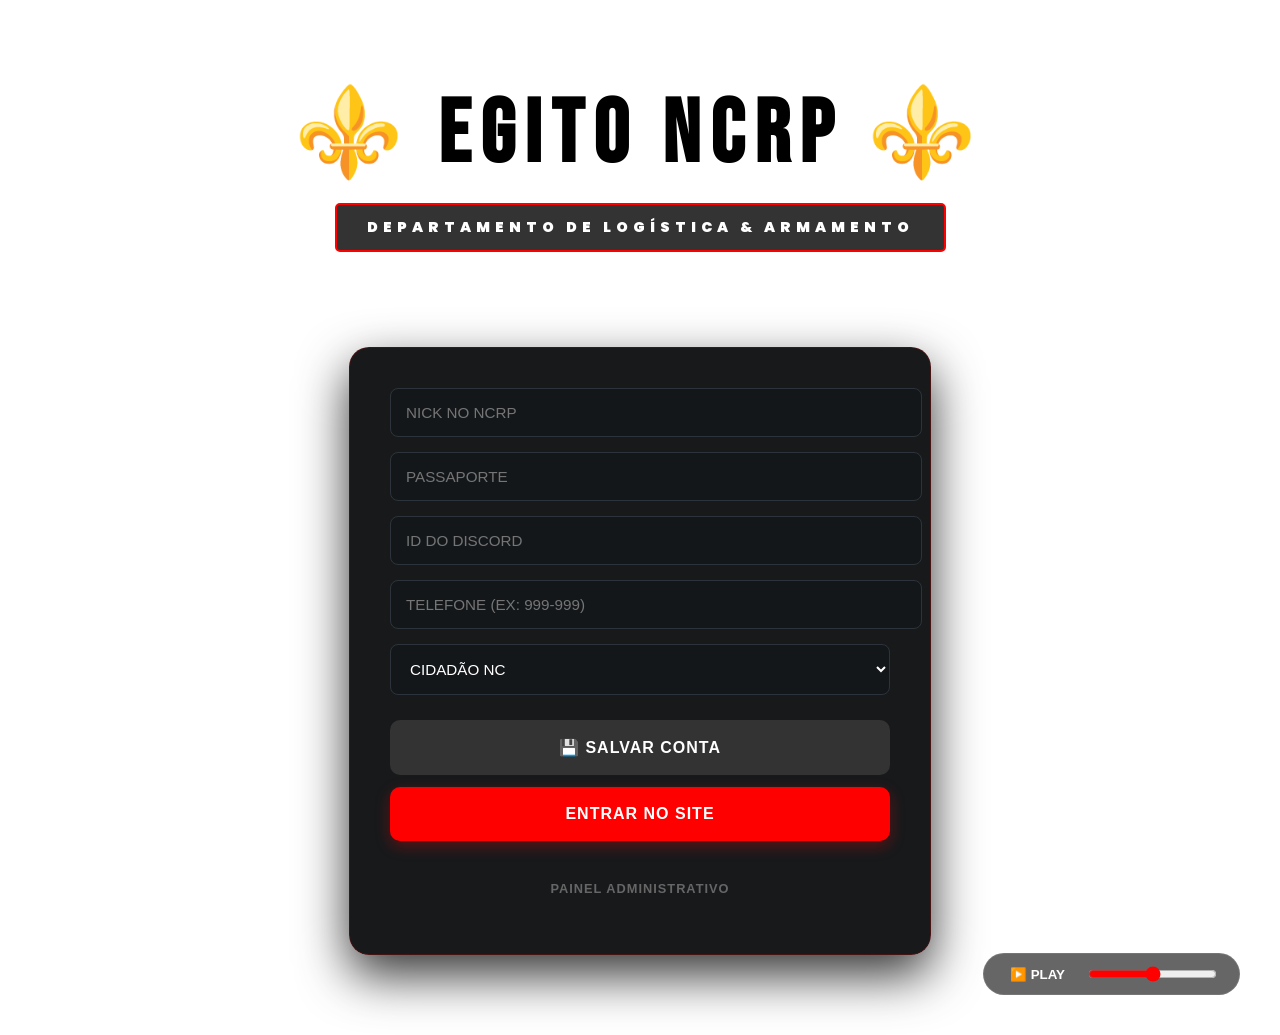
==== commit d6b114c5: "Add files via upload" ====
--- a/index.html
+++ b/index.html
@@ -3,21 +3,20 @@
 <head>
     <meta charset="UTF-8">
     <meta name="viewport" content="width=device-width, initial-scale=1.0">
-    <title>EGITO_NCRP - Encomendas</title>
+    <title>EGITO NCRP - ENCOMENDAS</title>
+    <link url="https://cdn.discordapp.com/attachments/1284882367156195389/1482764542047031409/Gemini_Generated_Image_sfnyqasfnyqasfny.png" rel="stylesheet">
+    <link rel="stylesheet" href="style.css">
     <style>
-        /* NOVA PALETA DE CORES: BRANCO E VERMELHO (ESTILO MODERNO) */
-        :root {
-            --primary: #ff0000; /* Vermelho Egito */
-            --primary-dark: #8b0000;
-            --bg-dark: #0a0a0a;
-            --card-bg: #121212;
-            --white: #ffffff;
-            --gray: #b3b3b3;
-            --green: #00ff88;
-            --blue: #00ccff;
-            --purple: #bf00ff;
-            --orange: #ff8800;
-            --neon-red: 0 0 15px rgba(255, 0, 0, 0.4);
+        /* Imagem de Fundo */
+        body {
+            background-image: radial-gradient(circle at top right, rgba(255, 0, 0, 0), transparent),
+                            url('https://cdn.discordapp.com/attachments/1284882367156195389/1482764542047031409/Gemini_Generated_Image_sfnyqasfnyqasfny.png?ex=69b82397&is=69b6d217&hm=03d77af7046362faa88257c73c7bac161a8d0bf7fe46f3fd429e98d900e9cef7&');
+            background-size: cover;
+            background-attachment: fixed;
+            background-position: center;
+            color: var(--white);
+            margin: 0;
+            padding: 20px;
         }
 
         /* Ajustes finos para garantir a estética de elite */
@@ -124,6 +123,11 @@
                     <h2 id="total-carrinho" style="color: #ff0000; text-align: center; font-family: 'Bebas Neue'; font-size: 2.5rem;">TOTAL: R$ 0</h2>
                 </div>
 
+                <div style="display: flex; gap: 10px; margin-bottom: 15px;">
+                    <input type="text" id="input-cupom" placeholder="Digite seu cupom de desconto" style="width: 100%; padding: 10px; border: 1px solid #ccc; border-radius: 5px;">
+                    <button id="btn-cupom" onclick="aplicarCupom()" style="padding: 0 15px; background: #007bff; color: white; border: none; border-radius: 5px; cursor: pointer;">Aplicar</button>
+                </div>
+
                 <button class="btn-action enter" style="width: 100%; margin-bottom: 12px; height: 60px; font-size: 1.2rem;" onclick="confirmarEncomenda()">🚀 ENVIAR PEDIDO AO DISCORD</button>
                 <button class="btn-action save" style="width: 100%; background: #333;" onclick="voltarCatalogo()">➕ ADICIONAR MAIS ITENS</button>
             </div>
@@ -195,4 +199,4 @@
     
     <script src="script.js"></script>
 </body>
-</html>
+</html>
--- a/style.css
+++ b/style.css
@@ -0,0 +1,276 @@
+/* FONTES E ANIMAÇÕES */
+@import url('https://fonts.googleapis.com/css2?family=Bebas+Neue&family=Poppins:wght@400;700;900&display=swap');
+
+@keyframes fadeIn { from { opacity: 0; } to { opacity: 1; } }
+@keyframes slideUp { from { transform: translateY(50px); opacity: 0; } to { transform: translateY(0); opacity: 1; } }
+@keyframes pulseRed { 0% { box-shadow: 0 0 5px #ff0000; } 50% { box-shadow: 0 0 20px #ff0000; } 100% { box-shadow: 0 0 5px #ff0000; } }
+
+/* ANIMAÇÃO RGB SINCRONIZADA */
+@keyframes rgbText {
+    0% { color: #ff0000; text-shadow: 0 0 15px rgba(255,0,0,0.6); }
+    33% { color: #00ff00; text-shadow: 0 0 15px rgba(0,255,0,0.6); }
+    66% { color: #0000ff; text-shadow: 0 0 15px rgba(0,0,255,0.6); }
+    100% { color: #ff0000; text-shadow: 0 0 15px rgba(255,0,0,0.6); }
+}
+
+.rgb-animate {
+    animation: rgbText 3s infinite linear !important;
+}
+
+/* BASE DO SITE */
+body {
+    margin: 0;
+    font-family: 'Poppins', sans-serif;
+    background: url('https://cdn.discordapp.com/attachments/1284882367156195389/1482589013163376640/Egito3.png') no-repeat center center fixed;
+    background-size: cover;
+    color: #fff;
+    overflow-x: hidden;
+}
+
+.overlay { 
+    background: radial-gradient(circle, rgba(0, 0, 0, 0) 0%, rgba(0, 0, 0, 0) 100%);
+    min-height: 100vh; 
+    padding: 20px; 
+/* ALTERAÇÃO: Blur alterado para 0px para deixar a imagem bem visível */
+    backdrop-filter: blur(0px); 
+}
+
+.hidden { display: none !important; }
+
+/* CABEÇALHO */
+.header-main {
+    text-align: center;
+    padding: 40px 0;
+    animation: fadeIn 1.5s ease;
+}
+
+.glow-text {
+    font-family: 'Bebas Neue', cursive;
+    font-size: clamp(3rem, 10vw, 5.5rem);
+    margin: 0;
+    letter-spacing: 10px;
+    animation: rgbText 3s infinite linear;
+    text-transform: uppercase;
+}
+
+.subtitle {
+    color: #fff;
+    font-weight: 900;
+    text-transform: uppercase;
+    letter-spacing: 5px;
+    background: rgba(0, 0, 0, 0.8);
+    padding: 12px 30px;
+    margin: 15px auto;
+    display: block;
+    width: fit-content;
+    border: 2px solid #ff0000;
+    animation: pulseRed 2s infinite;
+    border-radius: 5px;
+    font-size: 0.9rem;
+}
+
+/* LOGIN CONTAINER */
+.login-container-horizontal {
+    background: rgba(11, 13, 15, 0.95);
+    max-width: 500px;
+    margin: 40px auto;
+    padding: 40px;
+    border-radius: 20px;
+    box-shadow: 0 20px 50px rgba(0,0,0,0.8);
+    border: 1px solid rgba(255, 0, 0, 0.2);
+    animation: slideUp 0.8s cubic-bezier(0.17, 0.67, 0.83, 0.67);
+    text-align: center;
+}
+
+.input-row {
+    display: flex;
+    flex-direction: column;
+    gap: 15px;
+    margin-bottom: 25px;
+}
+
+.input-row input, .input-row select {
+    width: 100%;
+    padding: 15px;
+    background: #14171a;
+    border: 1px solid #2d333b;
+    border-radius: 8px;
+    color: #fff;
+    font-size: 0.95rem;
+    outline: none;
+    transition: 0.3s;
+}
+
+.input-row input:focus, .input-row select:focus { 
+    border-color: #ff0000; 
+    background: #000;
+    box-shadow: 0 0 10px rgba(255,0,0,0.2);
+}
+
+/* BOTÕES DE AÇÃO */
+.button-row {
+    display: flex;
+    flex-direction: column;
+    gap: 12px;
+}
+
+.btn-action {
+    width: 100%;
+    padding: 18px;
+    border-radius: 10px;
+    border: none;
+    font-weight: 900;
+    text-transform: uppercase;
+    cursor: pointer;
+    transition: 0.3s all ease;
+    font-size: 1rem;
+    letter-spacing: 1px;
+}
+
+.btn-action.save { background: #333; color: white; }
+.btn-action.save:hover { background: #444; }
+
+.btn-action.enter { 
+    background: #ff0000; 
+    color: white; 
+    box-shadow: 0 5px 15px rgba(255,0,0,0.3);
+}
+.btn-action.enter:hover { 
+    background: #fff; 
+    color: #ff0000; 
+    transform: scale(1.02);
+}
+
+.btn-action.admin { 
+    background: transparent; 
+    color: #666; 
+    font-size: 0.8rem;
+    margin-top: 10px;
+}
+.btn-action.admin:hover { color: #ff0000; }
+
+/* GRID DE PRODUTOS */
+.grid-container {
+    display: grid;
+    grid-template-columns: repeat(auto-fill, minmax(280px, 1fr));
+    gap: 30px;
+    padding: 20px;
+    max-width: 1300px;
+    margin: 0 auto;
+}
+
+.card-produto {
+    background: rgba(10, 12, 16, 0.9);
+    border-radius: 15px;
+    border: 1px solid #21262d;
+    transition: 0.4s cubic-bezier(0.175, 0.885, 0.32, 1.275);
+    display: flex;
+    flex-direction: column;
+    position: relative;
+    overflow: hidden;
+}
+
+.card-produto:hover {
+    transform: translateY(-10px);
+    border-color: #ff0000;
+    box-shadow: 0 10px 30px rgba(255,0,0,0.2);
+}
+
+.card-img-container {
+    height: 200px;
+    overflow: hidden;
+    background: #000;
+}
+
+.card-img-container img {
+    width: 100%;
+    height: 100%;
+    object-fit: contain;
+    transition: 0.5s;
+}
+
+.card-info { padding: 20px; text-align: center; }
+.card-info h3 { font-family: 'Bebas Neue'; font-size: 1.8rem; margin: 0; }
+
+.price-box { margin: 15px 0; }
+.main-price { font-size: 1.6rem; font-weight: 900; color: #00ff00; margin: 0; }
+.pix-tag { font-size: 10px; color: #888; text-transform: uppercase; }
+
+/* BARRA DE PESQUISA E NAV */
+.search-bar {
+    width: 100%;
+    padding: 15px 25px;
+    background: rgba(255,255,255,0.05);
+    border: 1px solid #333;
+    border-radius: 50px;
+    color: #fff;
+    font-size: 1rem;
+    outline: none;
+    margin-bottom: 30px;
+    transition: 0.3s;
+}
+.search-bar:focus { border-color: #ff0000; background: rgba(255,255,255,0.1); }
+
+.nav-buttons {
+    display: flex;
+    justify-content: center;
+    gap: 15px;
+    margin-bottom: 30px;
+    flex-wrap: wrap;
+}
+
+.btn-generic {
+    background: #1a1d21;
+    color: white;
+    padding: 10px 20px;
+    border-radius: 5px;
+    border: 1px solid #333;
+    cursor: pointer;
+    font-weight: bold;
+    font-size: 12px;
+    transition: 0.3s;
+}
+.btn-generic:hover { background: #ff0000; border-color: #ff0000; }
+.btn-generic.exit { background: #440000; }
+
+/* CARRINHO E PEDIDOS (MODAL STYLE) */
+.login-box {
+    margin: 20px auto;
+    animation: slideUp 0.5s ease;
+    box-shadow: 0 0 40px rgba(0,0,0,0.5);
+}
+
+.cart-item-row {
+    color: #111;
+    border-bottom: 1px solid #eee;
+    padding: 10px 0;
+}
+
+.pedido-card {
+    background: #f8f9fa;
+    border-left: 5px solid #ff0000;
+    margin-bottom: 15px;
+    transition: 0.3s;
+}
+
+.pedido-card:hover { transform: scale(1.01); }
+
+/* RESPONSIVIDADE */
+@media (max-width: 600px) {
+    .glow-text { font-size: 3rem; }
+    .login-container-horizontal { width: 90%; padding: 25px; }
+    .grid-container { grid-template-columns: 1fr; }
+}
+
+/* MUSIC PLAYER ESTILO */
+.music-player {
+    position: fixed;
+    bottom: 20px;
+    right: 20px;
+    z-index: 1000;
+    animation: fadeIn 2s ease;
+}
+
+#volume-slider {
+    accent-color: #ff0000;
+}
